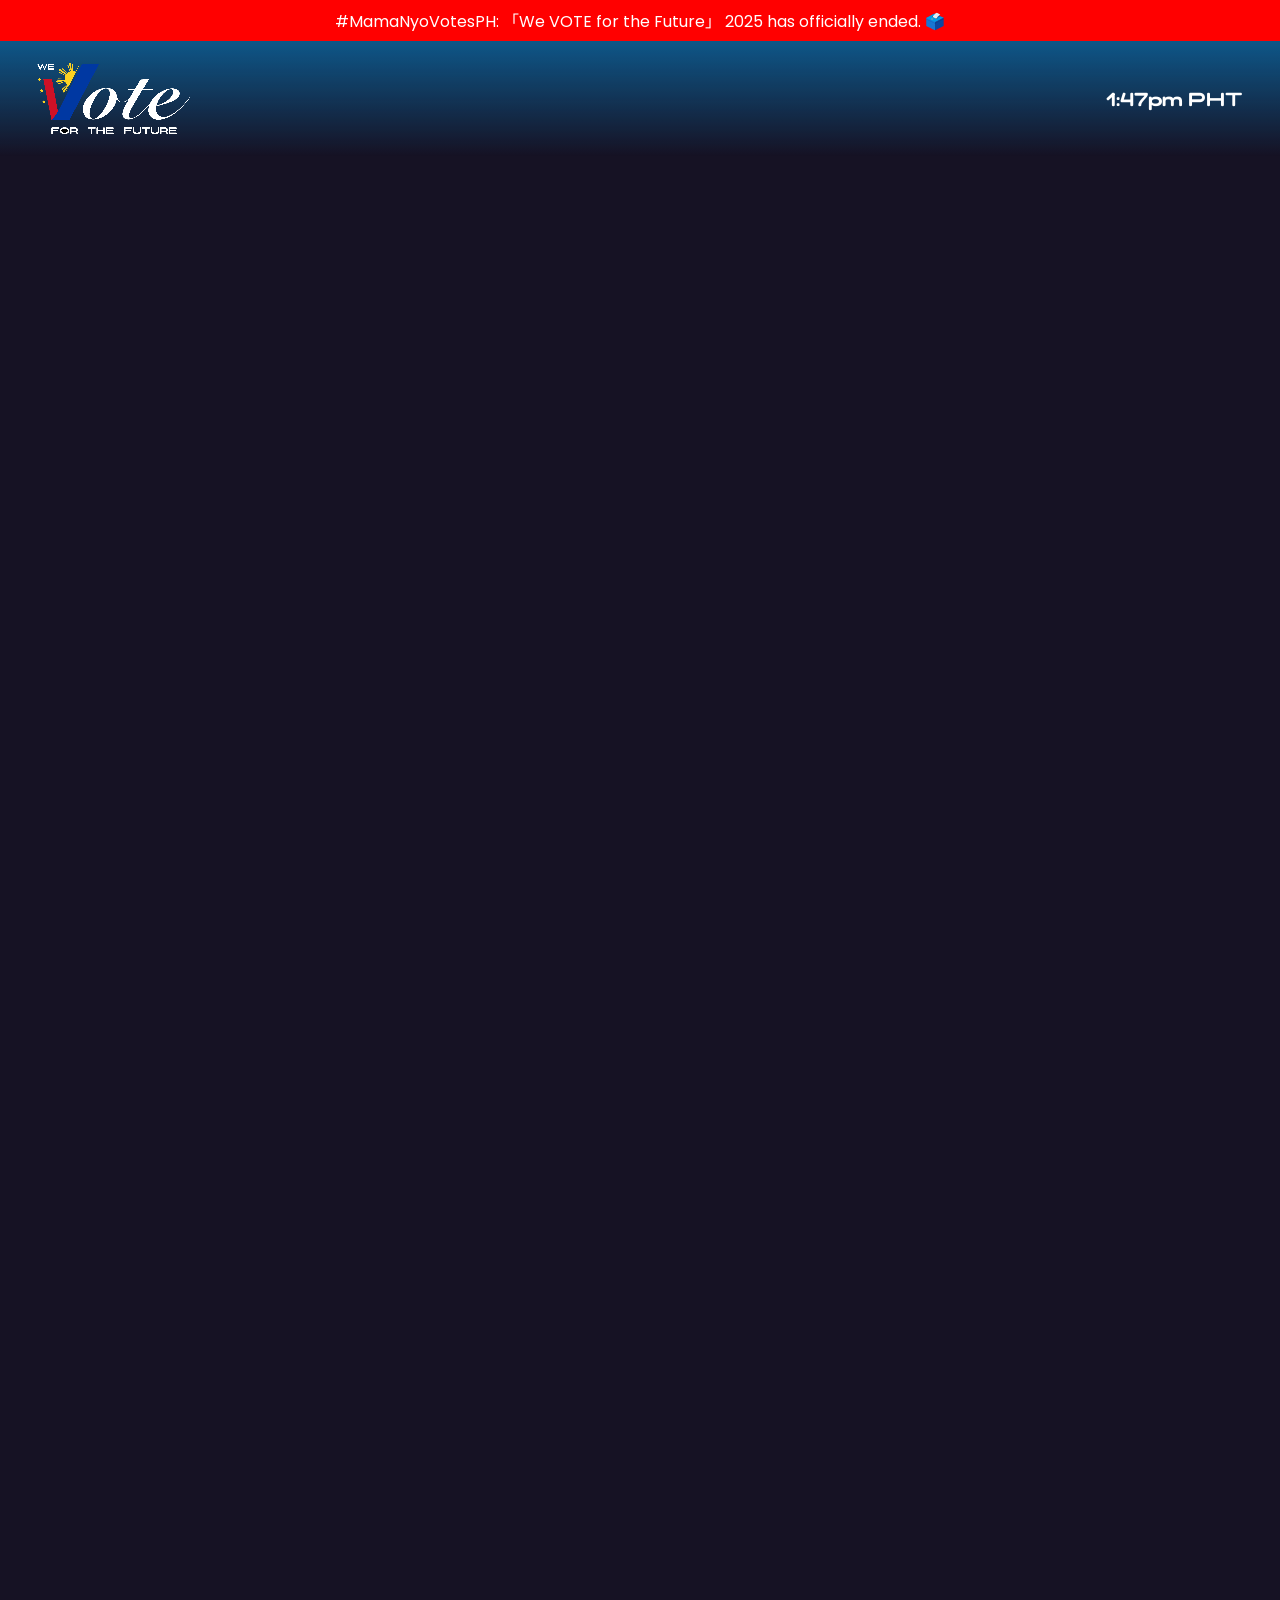
==== index.html @ ca35d41b "branching out, let's see how this goes" ====
<!DOCTYPE html>
<html lang="en">
  <head>
    <meta charset="UTF-8">
    <meta name="viewport" content="width=device-width, initial-scale=1.0">
    <meta name="author" content="#MamaNyoSquad">
    <title>#MamaNyoVotesPH: 「We VOTE for the Future」 2025 🗳️</title>
    <link rel="icon" href="/assets/favicon.png" type="image/x-icon">
    <link rel="apple-touch-icon" href="/assets/favicon.png" type="image/x-icon">
    <!-- <meta name="og:type" content="website"> -->
    <!-- <meta name="og:title" content="#MamaNyoVotesPH: 「We VOTE for the Future」 2025 🗳️"> -->
    <!-- <meta name="og:image" content="https://mamanyosquad.github.io/MamaNyoVotesPH/2025/assets/preview.png"> -->
    <!-- <meta name="og:url" content="https://mamanyosquad.github.io/MamaNyoVotesPH/2025"> -->
    <!-- <meta name="og:description" content="Every election period, #MamaNyoSquad brings you the comprehensive look of the political landscape; sourced from our Partner Network -- ABS-CBN."> -->
    <!-- <meta name="twitter:card" content="summary"> -->
    <!-- <meta name="twitter:site" content="@MamaNyoSquad"> -->
    <meta name="theme-color" content="#161224">
    <meta name="msapplication-TileColor" content="#161224">
    <meta name="msapplication-navbutton-color" content="#161224">
    <meta name="apple-mobile-web-app-status-bar-style" content="#161224">
    <!-- custom css -->
    <link rel="stylesheet" href="/assets/css/_main.css" type="text/css" media="all"> <!-- root -->
    <style type="text/css">
      /* css args here */
      @import url("/assets/css/core.css");
      @import url("/assets/css/responsive.css");
    </style>
    <!-- custom js -->
    <script src="/assets/js/_main.js" type="text/javascript"></script> <!-- root -->
    <script src="/assets/js/electionResults.js" type="text/javascript"></script> <!-- election results -->
    <script type="text/javascript">
      function start() {
        // start() args here
        phtClock();
        fetchPartnerFeed();
        fetchCOMELECFeed();
        countResults();
      }
    </script>
    <script type="text/javascript">
      // js args here
    </script>
  </head>
  <body onload="start()">
    <header>
      <div style="padding: 0.475rem; background-color: #f00; color: white; font-size: medium; text-align: center;">
        <p>#MamaNyoVotesPH: 「We VOTE for the Future」 2025 has officially ended. 🗳️</p>
      </div>
      <div class="flexNav">
        <video class="headerLogo" src="/assets/videos/logo.webm" type="video/webm" muted autoplay loop></video>
        <h4 id="phtClock"></h4>
      </div>
    </header>
    <iframe
      style="width: 100vw; height: 100vh;"
      src="https://www.youtube-nocookie.com/embed/videoseries?list=PLpHVxNVX3ZfVLU48QbX-ITwsQpLzj6nLF&loop=1&controls=0&autoplay=1&mute=1&rel=0&showinfo=0&modestbranding=1&playsinline=1"
      _src="https://www.youtube-nocookie.com/embed/VLLVkF1Y6BU?loop=1&controls=0&autoplay=1&mute=1&rel=0&showinfo=0&modestbranding=1&playsinline=1"
      title="#MamaNyoVotesPH: 「We VOTE for the Future」 2025 🗳️"
      frameborder="0"
      allow="autoplay">
    </iframe>
    <div style="width: 100vw; height: 1rem; background-color: #d4af37;"></div>
    <div class="partnerNetFeed">
      <div class="title" style="padding: 0.95rem;">
        <h2>The Senators-Elect</h2>
        <!-- <p>as of 15 May 2025 PHT&ensp;&#8226;&ensp;data from ABS-CBN, COMELEC</p> -->
      </div>
      <div id="senateResults"></div> <!-- electionResults.js -->
      <div class="title" style="padding: 0.95rem;">
        <!-- <button style="margin: 0; border: solid 2.85px #d4af37;" onclick="window.open('https://halalanresults.abs-cbn.com')">Live results</button> -->
        <button style="margin: 0; border: solid 2.85px #d4af37;" onclick="window.open('https://youtu.be/f0zblvdiXds')">Watch the broadcast</button>
      </div>
    </div>
    <div class="hero">
      <div>
        <h1>The comprehensive PH Election Coverage</h1>
        <br>
        <p>
          #MamaNyoSquad is ready to bring the latest news about the Philippine
          Elections; from the day of the vote and until the winners are decided.
        </p>
        <br>
        <p>
          With our Partner Network -- ABS-CBN, we will be covering the news throughout
          the Philippines to keep our Filipinos informed and ready as we begin
          re-shaping the country's governmental landscape.
        </p>
      </div>
    </div>
    <div style="width: 100vw; height: 1rem; background: linear-gradient(to right, #ec1c24, #ec1c24 33.33%, #00a551 33.33%, #00a551 66.66%, #0066b2 66.66%, #0066b2)"></div>
    <div class="partnerNetFeed">
      <div class="title" style="padding: 0.95rem;">
        <h2>From our Partner Network</h2>
        <!-- <img src="/assets/images/abscbn_logo_wide_white.png" alt="" width="142.5px;"> -->
      </div>
      <div id="partnerFeed"></div> <!-- partnerFeed.xml -->
      <div class="title" style="padding: 0.95rem;">
        <button abscbn style="margin: 0 !important" onclick="window.open('https://abs-cbn.com/news/halalan-2025')">More news</button>
      </div>
    </div>
    <div style="width: 100vw; height: 1rem; background-color: #ffff00;"></div>
    <div class="partnerNetFeed">
      <div class="title" style="padding: 0.95rem;">
        <h2>COMELEC Tips and Reminders</h2>
        <!-- <img src="/assets/images/abscbn_logo_wide_white.png" alt="" width="142.5px;"> -->
      </div>
      <div id="COMELECFeed"></div> <!-- COMELECFeed.xml -->
    </div>
    <footer>
      <div id="footPage">
        <div class="footerLogos">
          <img class="foot-MamaNyoSquad" src="https://mamanyosquad.github.io/assets/images/logo/MamaNyoSquad_2024.png" title="Visit #MamaNyoSquad" onclick="window.open('/')" oncontextmenu="event.preventDefault()">
          <img class="foot-ABSCBN" src="/assets/images/abscbn_logo_wide_white.png" title="Visit ABS-CBN News" onclick="window.open('https://abs-cbn.com/news')" oncontextmenu="event.preventDefault()">
          <img class="foot-COMELEC" src="https://upload.wikimedia.org/wikipedia/commons/7/73/Commission_on_Elections_%28COMELEC%29.svg" title="Visit COMELEC" onclick="window.open('https://comelec.gov.ph')" oncontextmenu="event.preventDefault()">
        </div>
        <p class="footText">©2025 #MamaNyoSquad&ensp;&#8226;&ensp;<a tbmassoc rel="noopener noreferrer" href="https://tbmassoc.github.io" target="_blank" title="Visit tbmassoc's website">a proud brand of tbmassoc</a>&ensp;&#8226;&ensp;<a tbmassoc rel="noopener noreferrer" style="cursor: pointer;" onclick="window.location.replace('/policies')" title="Read our Site Policies on how we use assets">Site Policies</a></p>
        <p class="footText">Using branch: <a rel="noopener noreferrer" href="https://github.com/MamaNyoSquad/MamaNyoVotesPH/tree/2025" target="_blank">MamaNyoVotesPH/2025</a></p>
      </div>
    </footer>
  </body>
</html>
---- assets/css/_main.css ----
/* root css */

html, body {
  margin: 0;
  padding: 0;
  height: 100%;
  overflow-x: hidden;
  -ms-word-wrap: break-word;
  word-wrap: break-word;
  scroll-behavior: smooth;
}
* { box-sizing: border-box; }

html { background-color: #161224; }
body {
  font-family: "Poppins", "Noto Sans JP", "Noto Color Emoji", sans-serif;
  color: #ffffff;
}

h1, h2, h3, h4, h5, h6 {
  font-family: "Fredoka", sans-serif;
  font-weight: 600;
  font-style: normal;
  font-optical-sizing: auto;
  font-variation-settings: "wdth" 125;
}

a:link, a:visited {
  color: #ff0000;
  text-decoration: none;
}
a:hover {
  color: #dd0000;
  text-decoration: none;
}
a:active {
  color: #ff5555;
  text-decoration: none;
}

code {
  background-color: #ffffff40;
  padding: 4.75px;
  -moz-border-radius: 4.75px;
  -ms-border-radius: 4.75px;
  -webkit-border-radius: 4.75px;
  -o-border-radius: 4.75px;
  border-radius: 4.75px;
  font-family: "IBM Plex Mono", monospace;
}

/* hide scrollbar */
::-webkit-scrollbar { display: none; }
html {
  -ms-overflow-style: none;
  scrollbar-width: none;
}
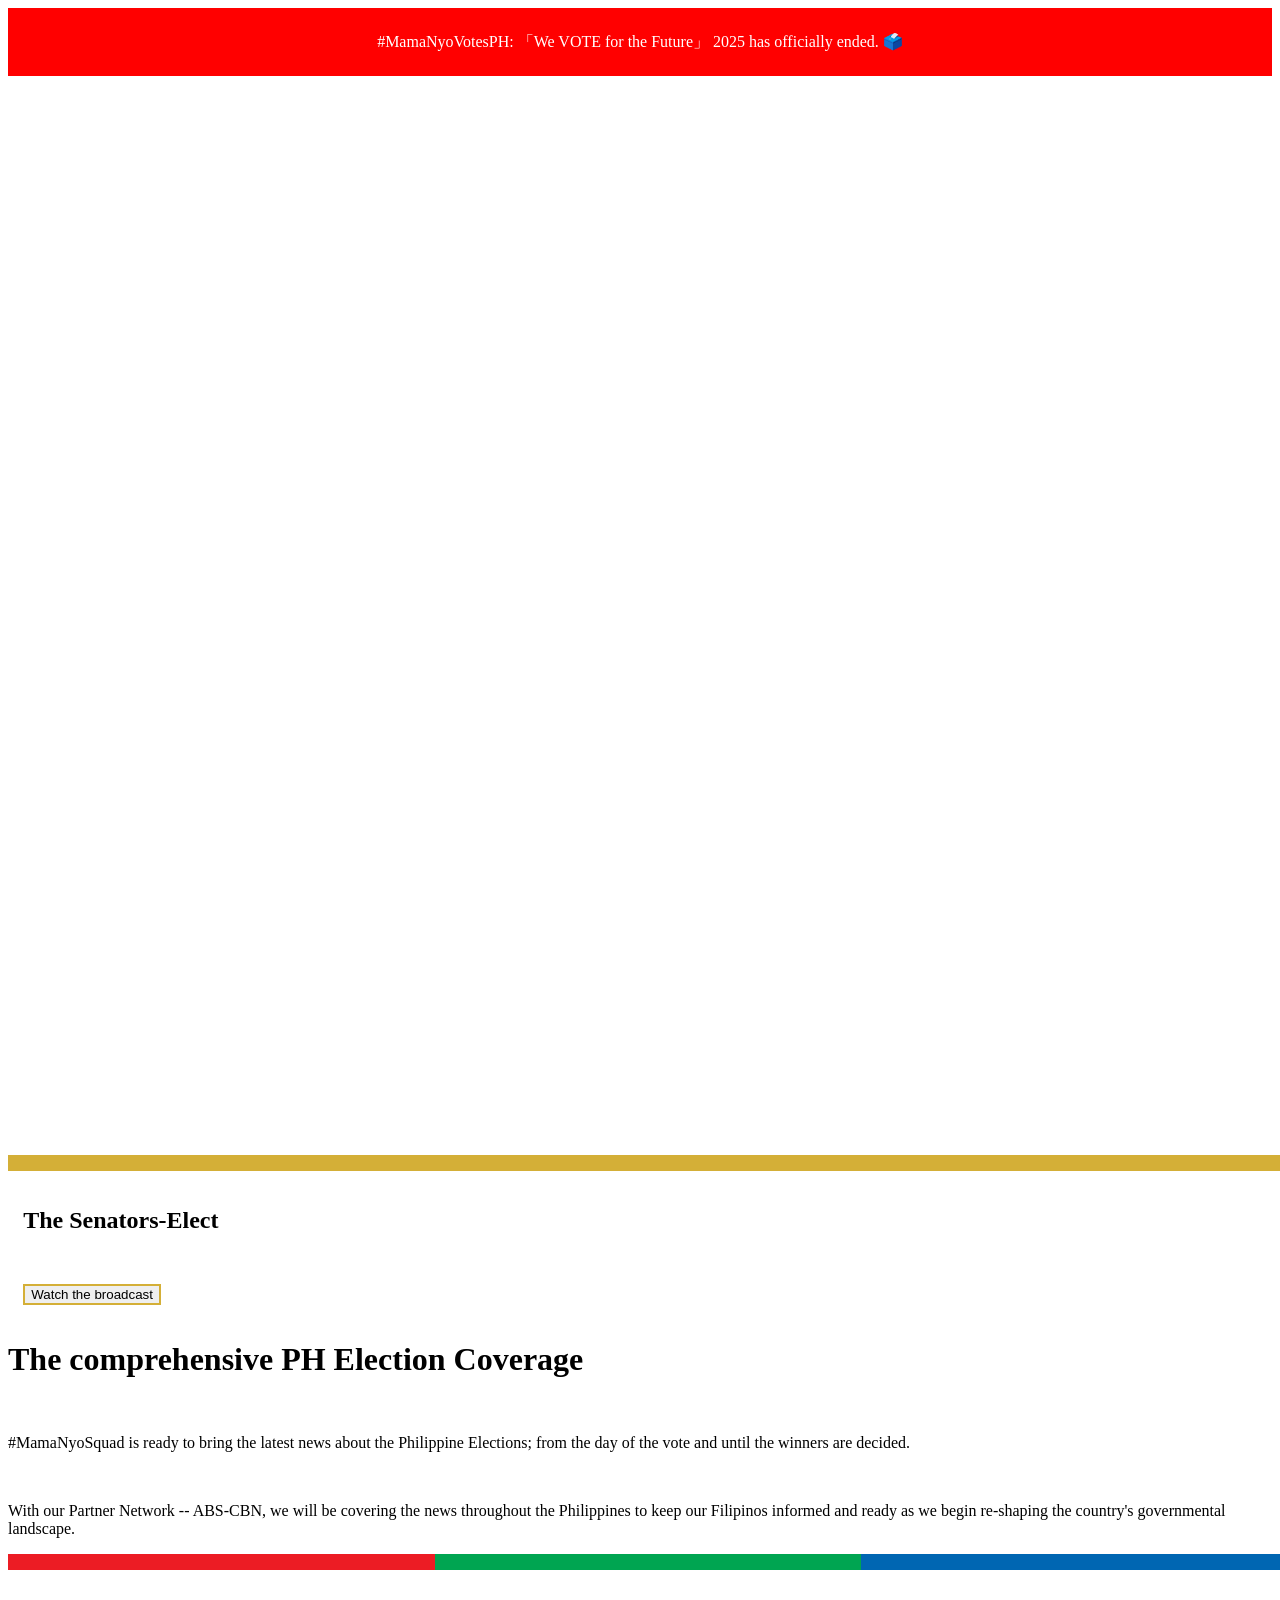
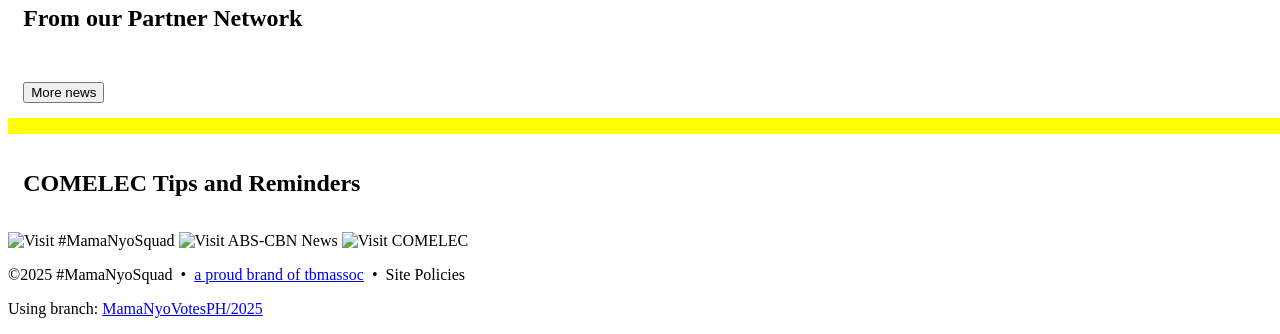
==== commit 5a9caad4: "I forgot to change the asset placements-" ====
--- a/index.html
+++ b/index.html
@@ -5,8 +5,8 @@
     <meta name="viewport" content="width=device-width, initial-scale=1.0">
     <meta name="author" content="#MamaNyoSquad">
     <title>#MamaNyoVotesPH: 「We VOTE for the Future」 2025 🗳️</title>
-    <link rel="icon" href="/assets/favicon.png" type="image/x-icon">
-    <link rel="apple-touch-icon" href="/assets/favicon.png" type="image/x-icon">
+    <link rel="icon" href="/MamaNyoVotesPH/assets/favicon.png" type="image/x-icon">
+    <link rel="apple-touch-icon" href="/MamaNyoVotesPH/assets/favicon.png" type="image/x-icon">
     <!-- <meta name="og:type" content="website"> -->
     <!-- <meta name="og:title" content="#MamaNyoVotesPH: 「We VOTE for the Future」 2025 🗳️"> -->
     <!-- <meta name="og:image" content="https://mamanyosquad.github.io/MamaNyoVotesPH/2025/assets/preview.png"> -->
@@ -19,15 +19,15 @@
     <meta name="msapplication-navbutton-color" content="#161224">
     <meta name="apple-mobile-web-app-status-bar-style" content="#161224">
     <!-- custom css -->
-    <link rel="stylesheet" href="/assets/css/_main.css" type="text/css" media="all"> <!-- root -->
+    <link rel="stylesheet" href="/MamaNyoVotesPH/assets/css/_main.css" type="text/css" media="all"> <!-- root -->
     <style type="text/css">
       /* css args here */
-      @import url("/assets/css/core.css");
-      @import url("/assets/css/responsive.css");
+      @import url("/MamaNyoVotesPH/assets/css/core.css");
+      @import url("/MamaNyoVotesPH/assets/css/responsive.css");
     </style>
     <!-- custom js -->
-    <script src="/assets/js/_main.js" type="text/javascript"></script> <!-- root -->
-    <script src="/assets/js/electionResults.js" type="text/javascript"></script> <!-- election results -->
+    <script src="/MamaNyoVotesPH/assets/js/_main.js" type="text/javascript"></script> <!-- root -->
+    <script src="/MamaNyoVotesPH/assets/js/electionResults.js" type="text/javascript"></script> <!-- election results -->
     <script type="text/javascript">
       function start() {
         // start() args here
@@ -47,7 +47,7 @@
         <p>#MamaNyoVotesPH: 「We VOTE for the Future」 2025 has officially ended. 🗳️</p>
       </div>
       <div class="flexNav">
-        <video class="headerLogo" src="/assets/videos/logo.webm" type="video/webm" muted autoplay loop></video>
+        <video class="headerLogo" src="/MamaNyoVotesPH/assets/videos/logo.webm" type="video/webm" muted autoplay loop></video>
         <h4 id="phtClock"></h4>
       </div>
     </header>
@@ -91,7 +91,7 @@
     <div class="partnerNetFeed">
       <div class="title" style="padding: 0.95rem;">
         <h2>From our Partner Network</h2>
-        <!-- <img src="/assets/images/abscbn_logo_wide_white.png" alt="" width="142.5px;"> -->
+        <!-- <img src="/MamaNyoVotesPH/assets/images/abscbn_logo_wide_white.png" alt="" width="142.5px;"> -->
       </div>
       <div id="partnerFeed"></div> <!-- partnerFeed.xml -->
       <div class="title" style="padding: 0.95rem;">
@@ -102,7 +102,7 @@
     <div class="partnerNetFeed">
       <div class="title" style="padding: 0.95rem;">
         <h2>COMELEC Tips and Reminders</h2>
-        <!-- <img src="/assets/images/abscbn_logo_wide_white.png" alt="" width="142.5px;"> -->
+        <!-- <img src="/MamaNyoVotesPH/assets/images/abscbn_logo_wide_white.png" alt="" width="142.5px;"> -->
       </div>
       <div id="COMELECFeed"></div> <!-- COMELECFeed.xml -->
     </div>
@@ -110,7 +110,7 @@
       <div id="footPage">
         <div class="footerLogos">
           <img class="foot-MamaNyoSquad" src="https://mamanyosquad.github.io/assets/images/logo/MamaNyoSquad_2024.png" title="Visit #MamaNyoSquad" onclick="window.open('/')" oncontextmenu="event.preventDefault()">
-          <img class="foot-ABSCBN" src="/assets/images/abscbn_logo_wide_white.png" title="Visit ABS-CBN News" onclick="window.open('https://abs-cbn.com/news')" oncontextmenu="event.preventDefault()">
+          <img class="foot-ABSCBN" src="/MamaNyoVotesPH/assets/images/abscbn_logo_wide_white.png" title="Visit ABS-CBN News" onclick="window.open('https://abs-cbn.com/news')" oncontextmenu="event.preventDefault()">
           <img class="foot-COMELEC" src="https://upload.wikimedia.org/wikipedia/commons/7/73/Commission_on_Elections_%28COMELEC%29.svg" title="Visit COMELEC" onclick="window.open('https://comelec.gov.ph')" oncontextmenu="event.preventDefault()">
         </div>
         <p class="footText">©2025 #MamaNyoSquad&ensp;&#8226;&ensp;<a tbmassoc rel="noopener noreferrer" href="https://tbmassoc.github.io" target="_blank" title="Visit tbmassoc's website">a proud brand of tbmassoc</a>&ensp;&#8226;&ensp;<a tbmassoc rel="noopener noreferrer" style="cursor: pointer;" onclick="window.location.replace('/policies')" title="Read our Site Policies on how we use assets">Site Policies</a></p>
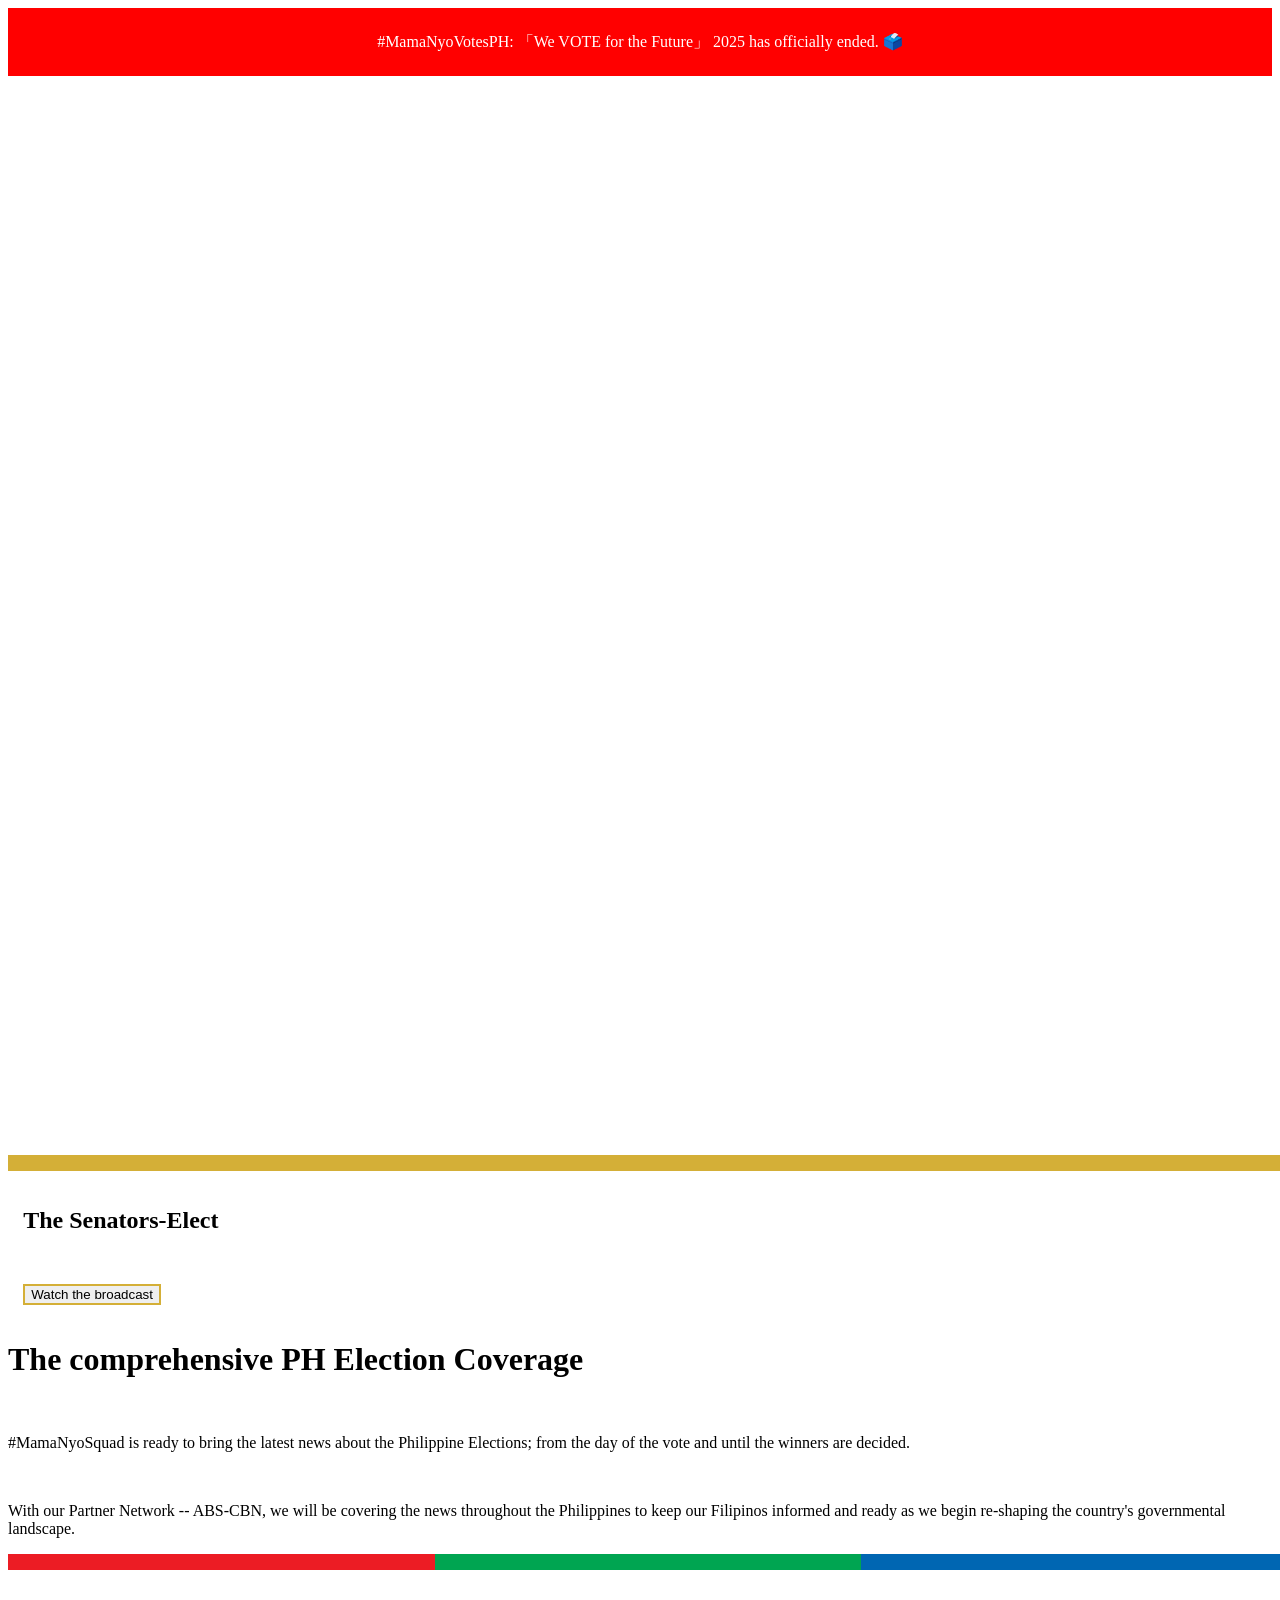
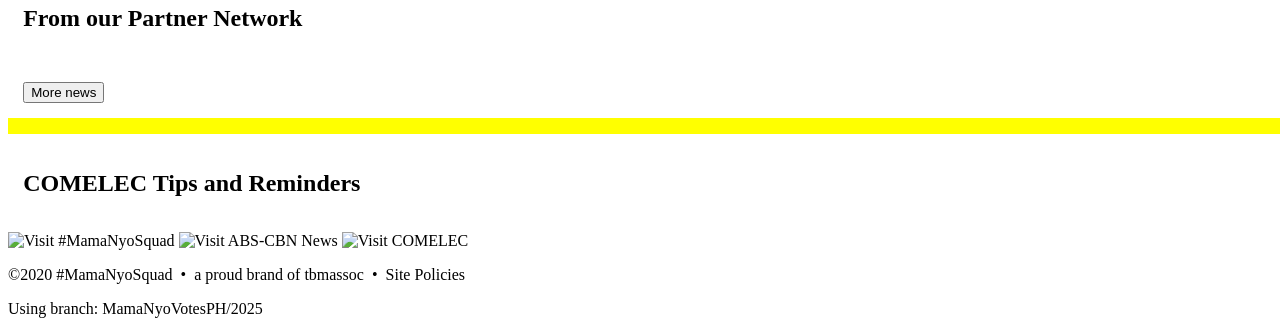
==== commit 1cad921b: "somefix to some stuff" ====
--- a/index.html
+++ b/index.html
@@ -67,8 +67,8 @@
       </div>
       <div id="senateResults"></div> <!-- electionResults.js -->
       <div class="title" style="padding: 0.95rem;">
-        <!-- <button style="margin: 0; border: solid 2.85px #d4af37;" onclick="window.open('https://halalanresults.abs-cbn.com')">Live results</button> -->
-        <button style="margin: 0; border: solid 2.85px #d4af37;" onclick="window.open('https://youtu.be/f0zblvdiXds')">Watch the broadcast</button>
+        <!-- <button style="margin: 0; border: solid 2.85px #d4af37;" onclick="{ window.open('https://halalanresults.abs-cbn.com'); }">Live results</button> -->
+        <button style="margin: 0; border: solid 2.85px #d4af37;" onclick="{ window.open('https://youtu.be/f0zblvdiXds'); }">Watch the broadcast</button>
       </div>
     </div>
     <div class="hero">
@@ -95,7 +95,7 @@
       </div>
       <div id="partnerFeed"></div> <!-- partnerFeed.xml -->
       <div class="title" style="padding: 0.95rem;">
-        <button abscbn style="margin: 0 !important" onclick="window.open('https://abs-cbn.com/news/halalan-2025')">More news</button>
+        <button abscbn style="margin: 0 !important" onclick="{ window.open('https://abs-cbn.com/news/halalan-2025'); }">More news</button>
       </div>
     </div>
     <div style="width: 100vw; height: 1rem; background-color: #ffff00;"></div>
@@ -109,12 +109,12 @@
     <footer>
       <div id="footPage">
         <div class="footerLogos">
-          <img class="foot-MamaNyoSquad" src="https://mamanyosquad.github.io/assets/images/logo/MamaNyoSquad_2024.png" title="Visit #MamaNyoSquad" onclick="window.open('/')" oncontextmenu="event.preventDefault()">
-          <img class="foot-ABSCBN" src="/MamaNyoVotesPH/assets/images/abscbn_logo_wide_white.png" title="Visit ABS-CBN News" onclick="window.open('https://abs-cbn.com/news')" oncontextmenu="event.preventDefault()">
-          <img class="foot-COMELEC" src="https://upload.wikimedia.org/wikipedia/commons/7/73/Commission_on_Elections_%28COMELEC%29.svg" title="Visit COMELEC" onclick="window.open('https://comelec.gov.ph')" oncontextmenu="event.preventDefault()">
+          <img class="foot-MamaNyoSquad" src="https://mamanyosquad.github.io/assets/images/logo/MamaNyoSquad_2024.png" title="Visit #MamaNyoSquad" onclick="{ window.open('/'); }" oncontextmenu="{ event.preventDefault(); }">
+          <img class="foot-ABSCBN" src="/MamaNyoVotesPH/assets/images/abscbn_logo_wide_white.png" title="Visit ABS-CBN News" onclick="{ window.open('https://abs-cbn.com/news'); }" oncontextmenu="{ event.preventDefault(); }">
+          <img class="foot-COMELEC" src="https://upload.wikimedia.org/wikipedia/commons/7/73/Commission_on_Elections_%28COMELEC%29.svg" title="Visit COMELEC" onclick="{ window.open('https://comelec.gov.ph'); }" oncontextmenu="{ event.preventDefault(); }">
         </div>
-        <p class="footText">©2025 #MamaNyoSquad&ensp;&#8226;&ensp;<a tbmassoc rel="noopener noreferrer" href="https://tbmassoc.github.io" target="_blank" title="Visit tbmassoc's website">a proud brand of tbmassoc</a>&ensp;&#8226;&ensp;<a tbmassoc rel="noopener noreferrer" style="cursor: pointer;" onclick="window.location.replace('/policies')" title="Read our Site Policies on how we use assets">Site Policies</a></p>
-        <p class="footText">Using branch: <a rel="noopener noreferrer" href="https://github.com/MamaNyoSquad/MamaNyoVotesPH/tree/2025" target="_blank">MamaNyoVotesPH/2025</a></p>
+        <p class="footText">©2020 #MamaNyoSquad&ensp;&bull;&ensp;<a rel="noopener noreferrer" onclick="{ window.open('https://tbmassoc.github.io'); }" title="Visit tbmassoc's website">a proud brand of tbmassoc</a>&ensp;&bull;&ensp;<a rel="noopener noreferrer" style="cursor: pointer;" onclick="{ window.location.replace('/policies'); }" title="Read our Site Policies on how we use assets">Site Policies</a></p>
+        <p class="footText">Using branch: <a rel="noopener noreferrer" onclick="{ window.open('https://github.com/MamaNyoSquad/tree/2025'); }">MamaNyoVotesPH/2025</a></p>
       </div>
     </footer>
   </body>
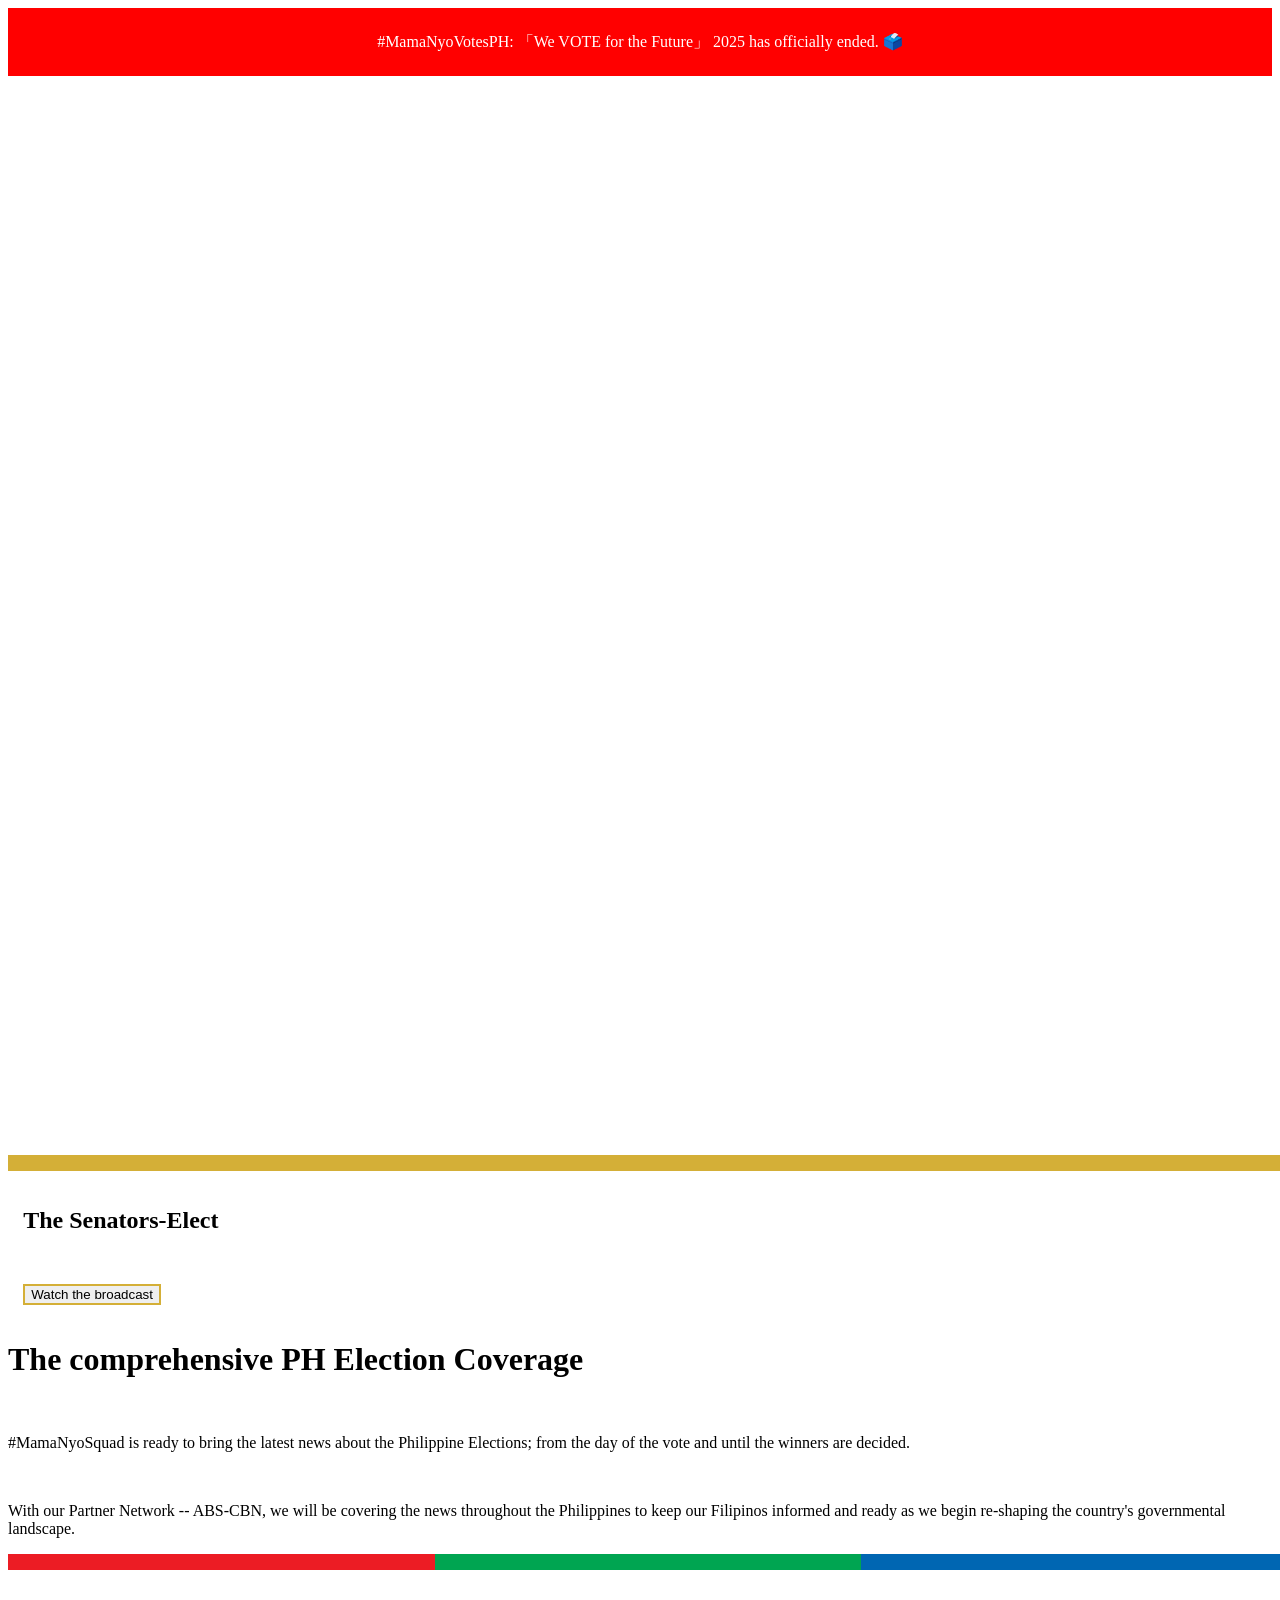
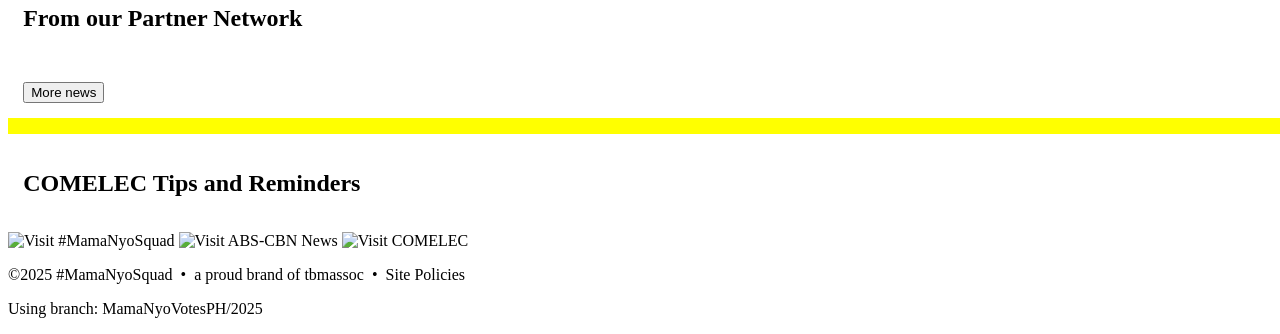
==== commit 8be44e66: "copyright date update" ====
--- a/index.html
+++ b/index.html
@@ -113,7 +113,7 @@
           <img class="foot-ABSCBN" src="/MamaNyoVotesPH/assets/images/abscbn_logo_wide_white.png" title="Visit ABS-CBN News" onclick="{ window.open('https://abs-cbn.com/news'); }" oncontextmenu="{ event.preventDefault(); }">
           <img class="foot-COMELEC" src="https://upload.wikimedia.org/wikipedia/commons/7/73/Commission_on_Elections_%28COMELEC%29.svg" title="Visit COMELEC" onclick="{ window.open('https://comelec.gov.ph'); }" oncontextmenu="{ event.preventDefault(); }">
         </div>
-        <p class="footText">©2020 #MamaNyoSquad&ensp;&bull;&ensp;<a rel="noopener noreferrer" onclick="{ window.open('https://tbmassoc.github.io'); }" title="Visit tbmassoc's website">a proud brand of tbmassoc</a>&ensp;&bull;&ensp;<a rel="noopener noreferrer" style="cursor: pointer;" onclick="{ window.location.replace('/policies'); }" title="Read our Site Policies on how we use assets">Site Policies</a></p>
+        <p class="footText">©2025 #MamaNyoSquad&ensp;&bull;&ensp;<a rel="noopener noreferrer" onclick="{ window.open('https://tbmassoc.github.io'); }" title="Visit tbmassoc's website">a proud brand of tbmassoc</a>&ensp;&bull;&ensp;<a rel="noopener noreferrer" style="cursor: pointer;" onclick="{ window.location.replace('/policies'); }" title="Read our Site Policies on how we use assets">Site Policies</a></p>
         <p class="footText">Using branch: <a rel="noopener noreferrer" onclick="{ window.open('https://github.com/MamaNyoSquad/tree/2025'); }">MamaNyoVotesPH/2025</a></p>
       </div>
     </footer>
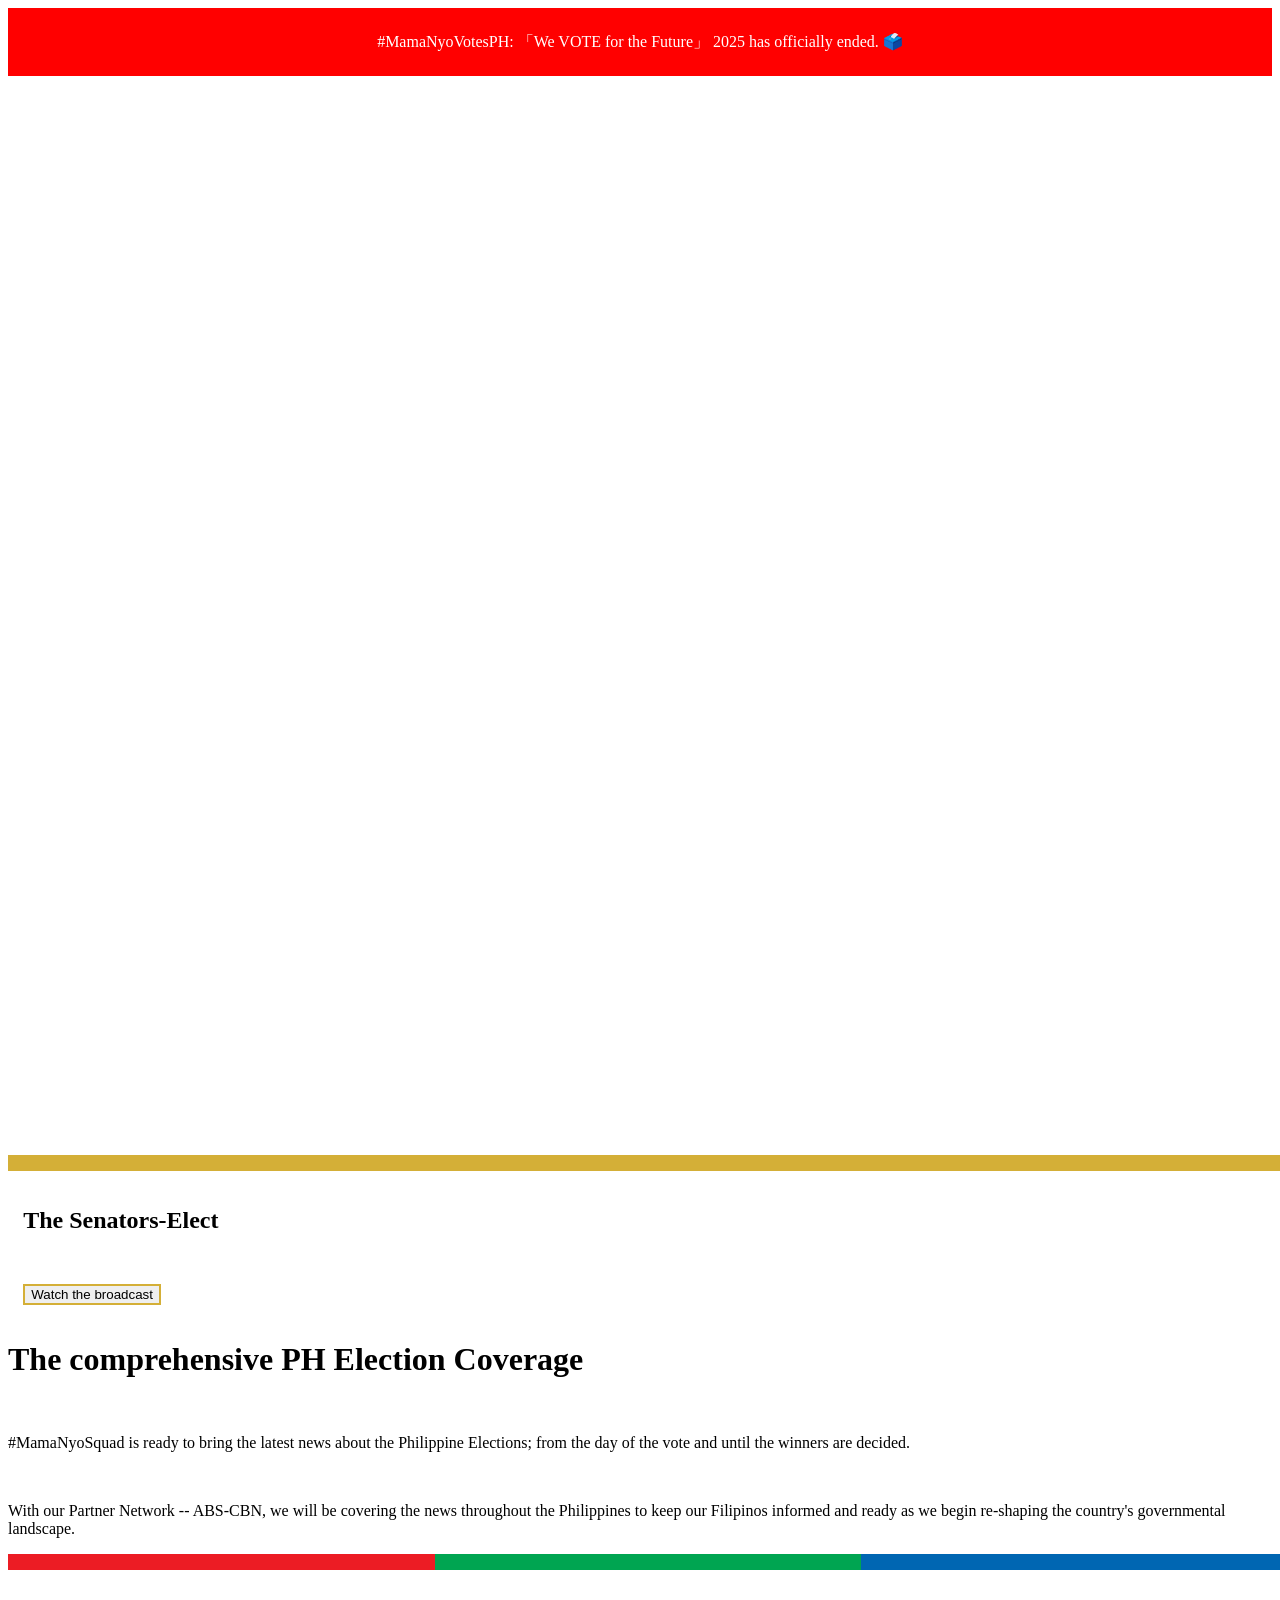
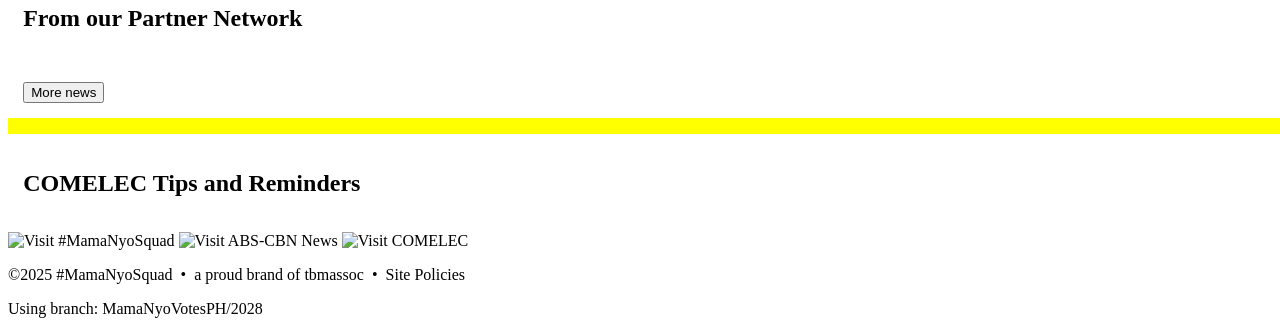
==== commit 7f30685e: "update branchname -- will update it later" ====
--- a/index.html
+++ b/index.html
@@ -114,7 +114,7 @@
           <img class="foot-COMELEC" src="https://upload.wikimedia.org/wikipedia/commons/7/73/Commission_on_Elections_%28COMELEC%29.svg" title="Visit COMELEC" onclick="{ window.open('https://comelec.gov.ph'); }" oncontextmenu="{ event.preventDefault(); }">
         </div>
         <p class="footText">©2025 #MamaNyoSquad&ensp;&bull;&ensp;<a rel="noopener noreferrer" onclick="{ window.open('https://tbmassoc.github.io'); }" title="Visit tbmassoc's website">a proud brand of tbmassoc</a>&ensp;&bull;&ensp;<a rel="noopener noreferrer" style="cursor: pointer;" onclick="{ window.location.replace('/policies'); }" title="Read our Site Policies on how we use assets">Site Policies</a></p>
-        <p class="footText">Using branch: <a rel="noopener noreferrer" onclick="{ window.open('https://github.com/MamaNyoSquad/tree/2025'); }">MamaNyoVotesPH/2025</a></p>
+        <p class="footText">Using branch: <a rel="noopener noreferrer" onclick="{ window.open('https://github.com/MamaNyoSquad/MamaNyoVotesPH/tree/2028'); }">MamaNyoVotesPH/2028</a></p>
       </div>
     </footer>
   </body>
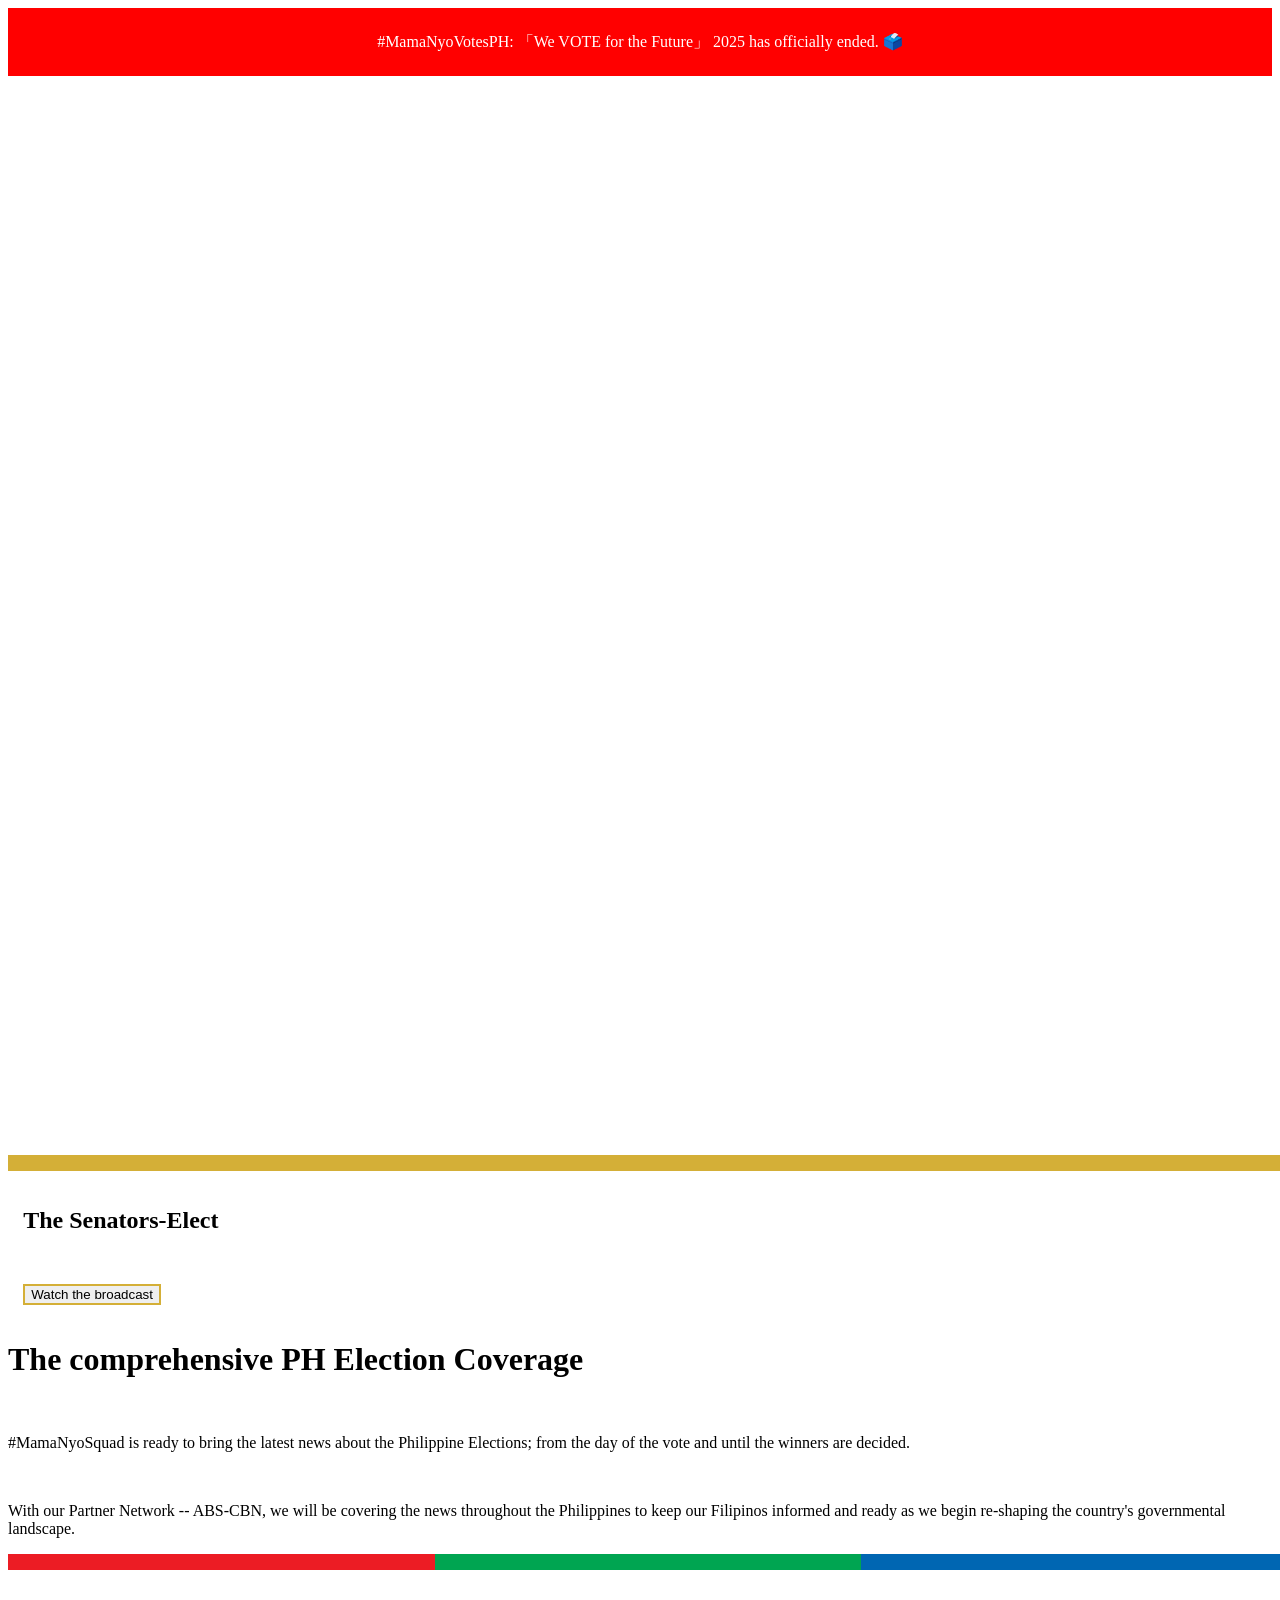
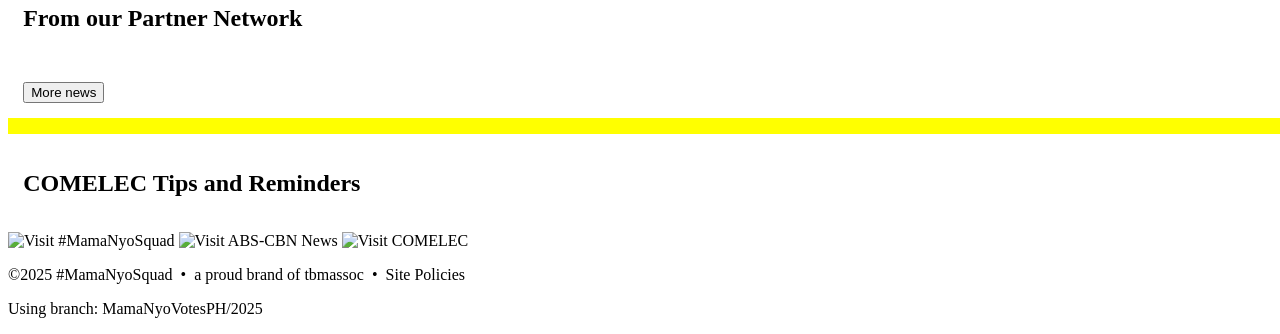
==== commit 9076b8ad: "update branchname" ====
--- a/index.html
+++ b/index.html
@@ -114,7 +114,7 @@
           <img class="foot-COMELEC" src="https://upload.wikimedia.org/wikipedia/commons/7/73/Commission_on_Elections_%28COMELEC%29.svg" title="Visit COMELEC" onclick="{ window.open('https://comelec.gov.ph'); }" oncontextmenu="{ event.preventDefault(); }">
         </div>
         <p class="footText">©2025 #MamaNyoSquad&ensp;&bull;&ensp;<a rel="noopener noreferrer" onclick="{ window.open('https://tbmassoc.github.io'); }" title="Visit tbmassoc's website">a proud brand of tbmassoc</a>&ensp;&bull;&ensp;<a rel="noopener noreferrer" style="cursor: pointer;" onclick="{ window.location.replace('/policies'); }" title="Read our Site Policies on how we use assets">Site Policies</a></p>
-        <p class="footText">Using branch: <a rel="noopener noreferrer" onclick="{ window.open('https://github.com/MamaNyoSquad/MamaNyoVotesPH/tree/2028'); }">MamaNyoVotesPH/2028</a></p>
+        <p class="footText">Using branch: <a rel="noopener noreferrer" onclick="{ window.open('https://github.com/MamaNyoSquad/MamaNyoVotesPH/tree/2025'); }">MamaNyoVotesPH/2025</a></p>
       </div>
     </footer>
   </body>
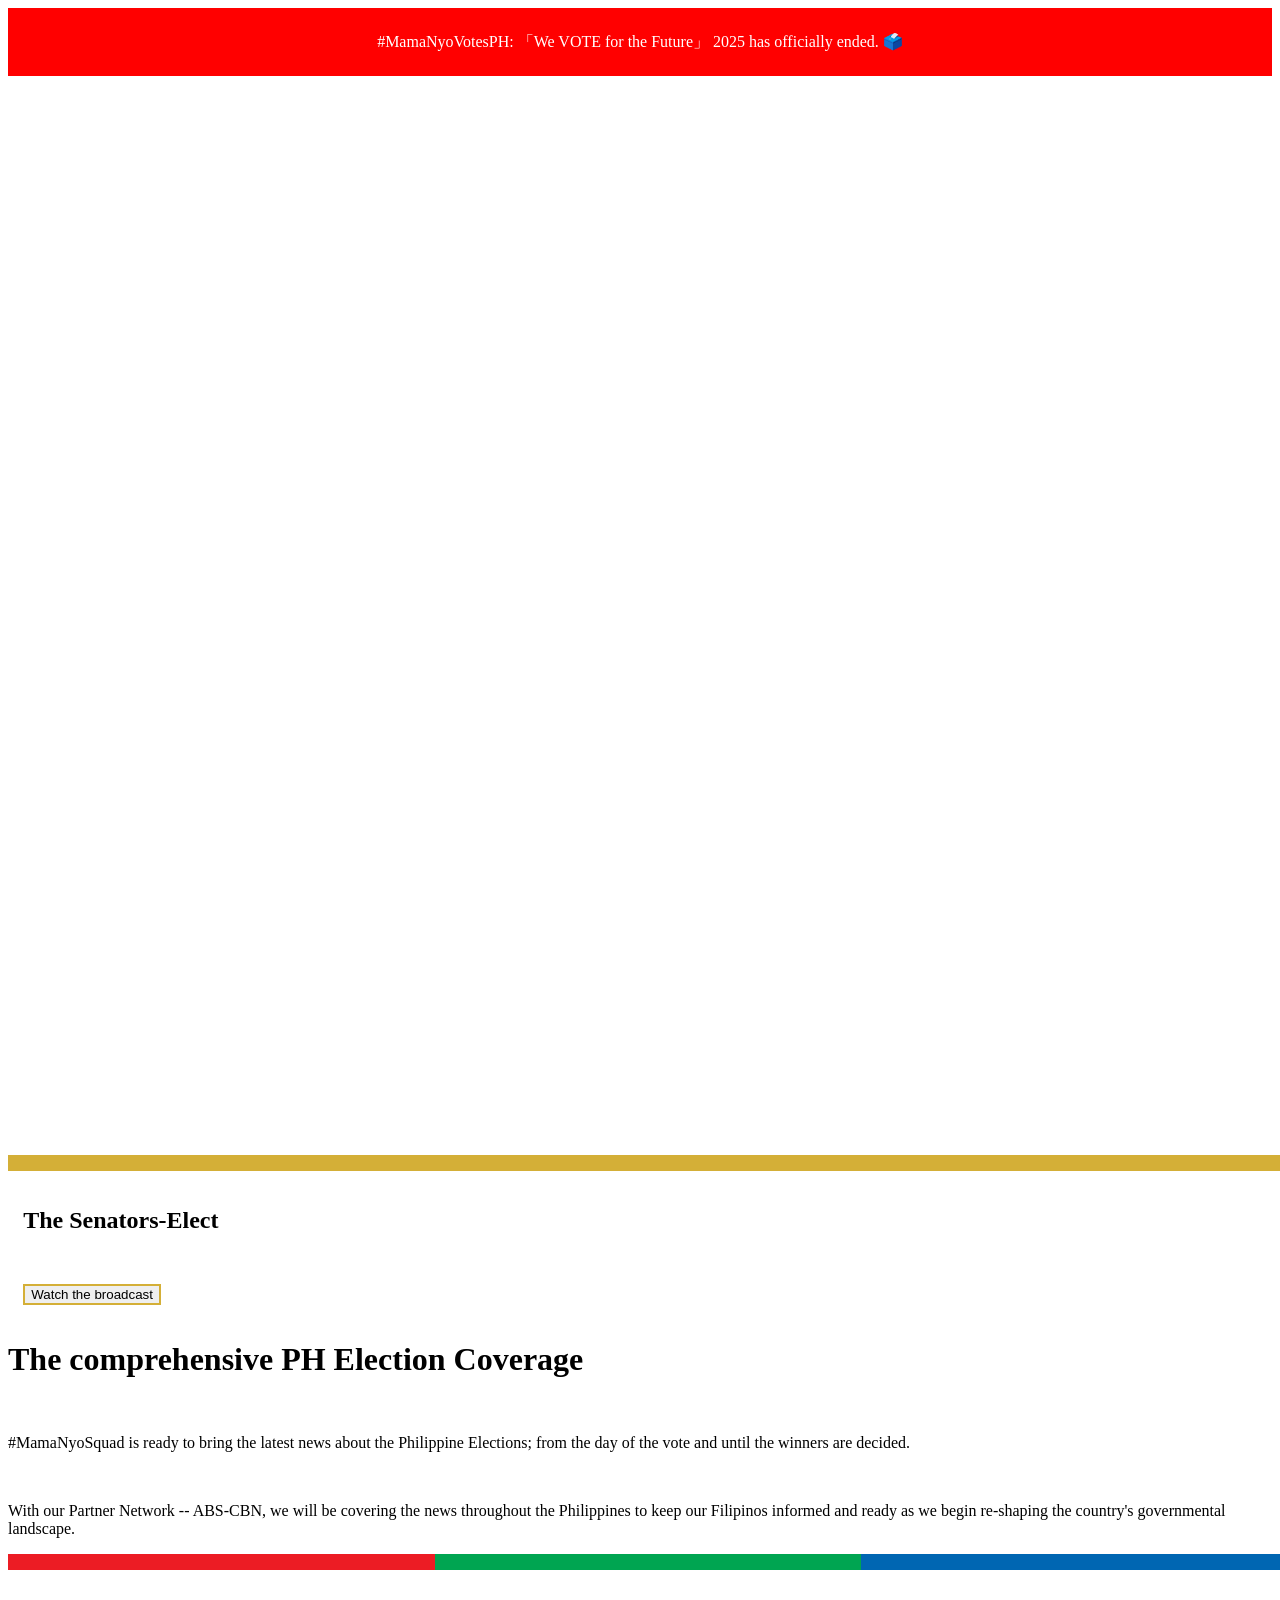
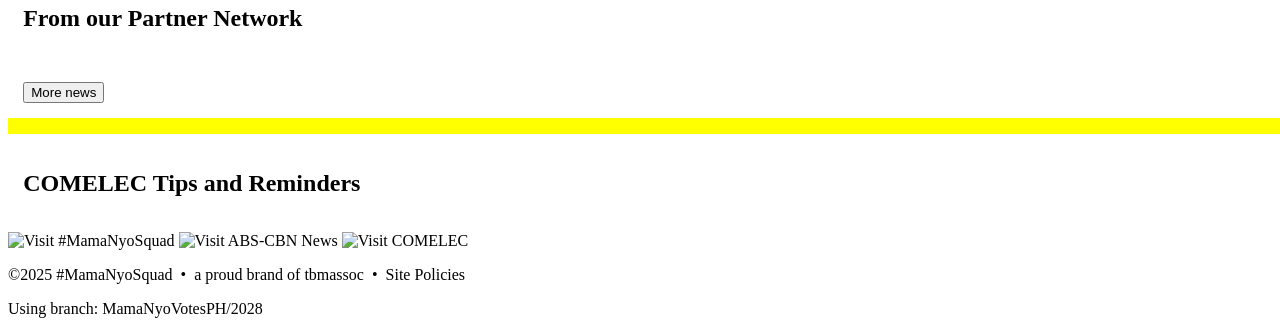
==== commit 8a46c363: "getting ready to futureproof." ====
--- a/index.html
+++ b/index.html
@@ -2,6 +2,7 @@
 <html lang="en">
   <head>
     <meta charset="UTF-8">
+    <meta name="referrer" content="no-referrer">
     <meta name="viewport" content="width=device-width, initial-scale=1.0">
     <meta name="author" content="#MamaNyoSquad">
     <title>#MamaNyoVotesPH: 「We VOTE for the Future」 2025 🗳️</title>
@@ -57,7 +58,8 @@
       _src="https://www.youtube-nocookie.com/embed/VLLVkF1Y6BU?loop=1&controls=0&autoplay=1&mute=1&rel=0&showinfo=0&modestbranding=1&playsinline=1"
       title="#MamaNyoVotesPH: 「We VOTE for the Future」 2025 🗳️"
       frameborder="0"
-      allow="autoplay">
+      allow="autoplay"
+      referrerpolicy="strict-origin-when-cross-origin">
     </iframe>
     <div style="width: 100vw; height: 1rem; background-color: #d4af37;"></div>
     <div class="partnerNetFeed">
@@ -114,7 +116,7 @@
           <img class="foot-COMELEC" src="https://upload.wikimedia.org/wikipedia/commons/7/73/Commission_on_Elections_%28COMELEC%29.svg" title="Visit COMELEC" onclick="{ window.open('https://comelec.gov.ph'); }" oncontextmenu="{ event.preventDefault(); }">
         </div>
         <p class="footText">©2025 #MamaNyoSquad&ensp;&bull;&ensp;<a rel="noopener noreferrer" onclick="{ window.open('https://tbmassoc.github.io'); }" title="Visit tbmassoc's website">a proud brand of tbmassoc</a>&ensp;&bull;&ensp;<a rel="noopener noreferrer" style="cursor: pointer;" onclick="{ window.location.replace('/policies'); }" title="Read our Site Policies on how we use assets">Site Policies</a></p>
-        <p class="footText">Using branch: <a rel="noopener noreferrer" onclick="{ window.open('https://github.com/MamaNyoSquad/MamaNyoVotesPH/tree/2025'); }">MamaNyoVotesPH/2025</a></p>
+        <p class="footText">Using branch: <a rel="noopener noreferrer" onclick="{ window.open('https://github.com/MamaNyoSquad/MamaNyoVotesPH/tree/2028'); }">MamaNyoVotesPH/2028</a></p>
       </div>
     </footer>
   </body>
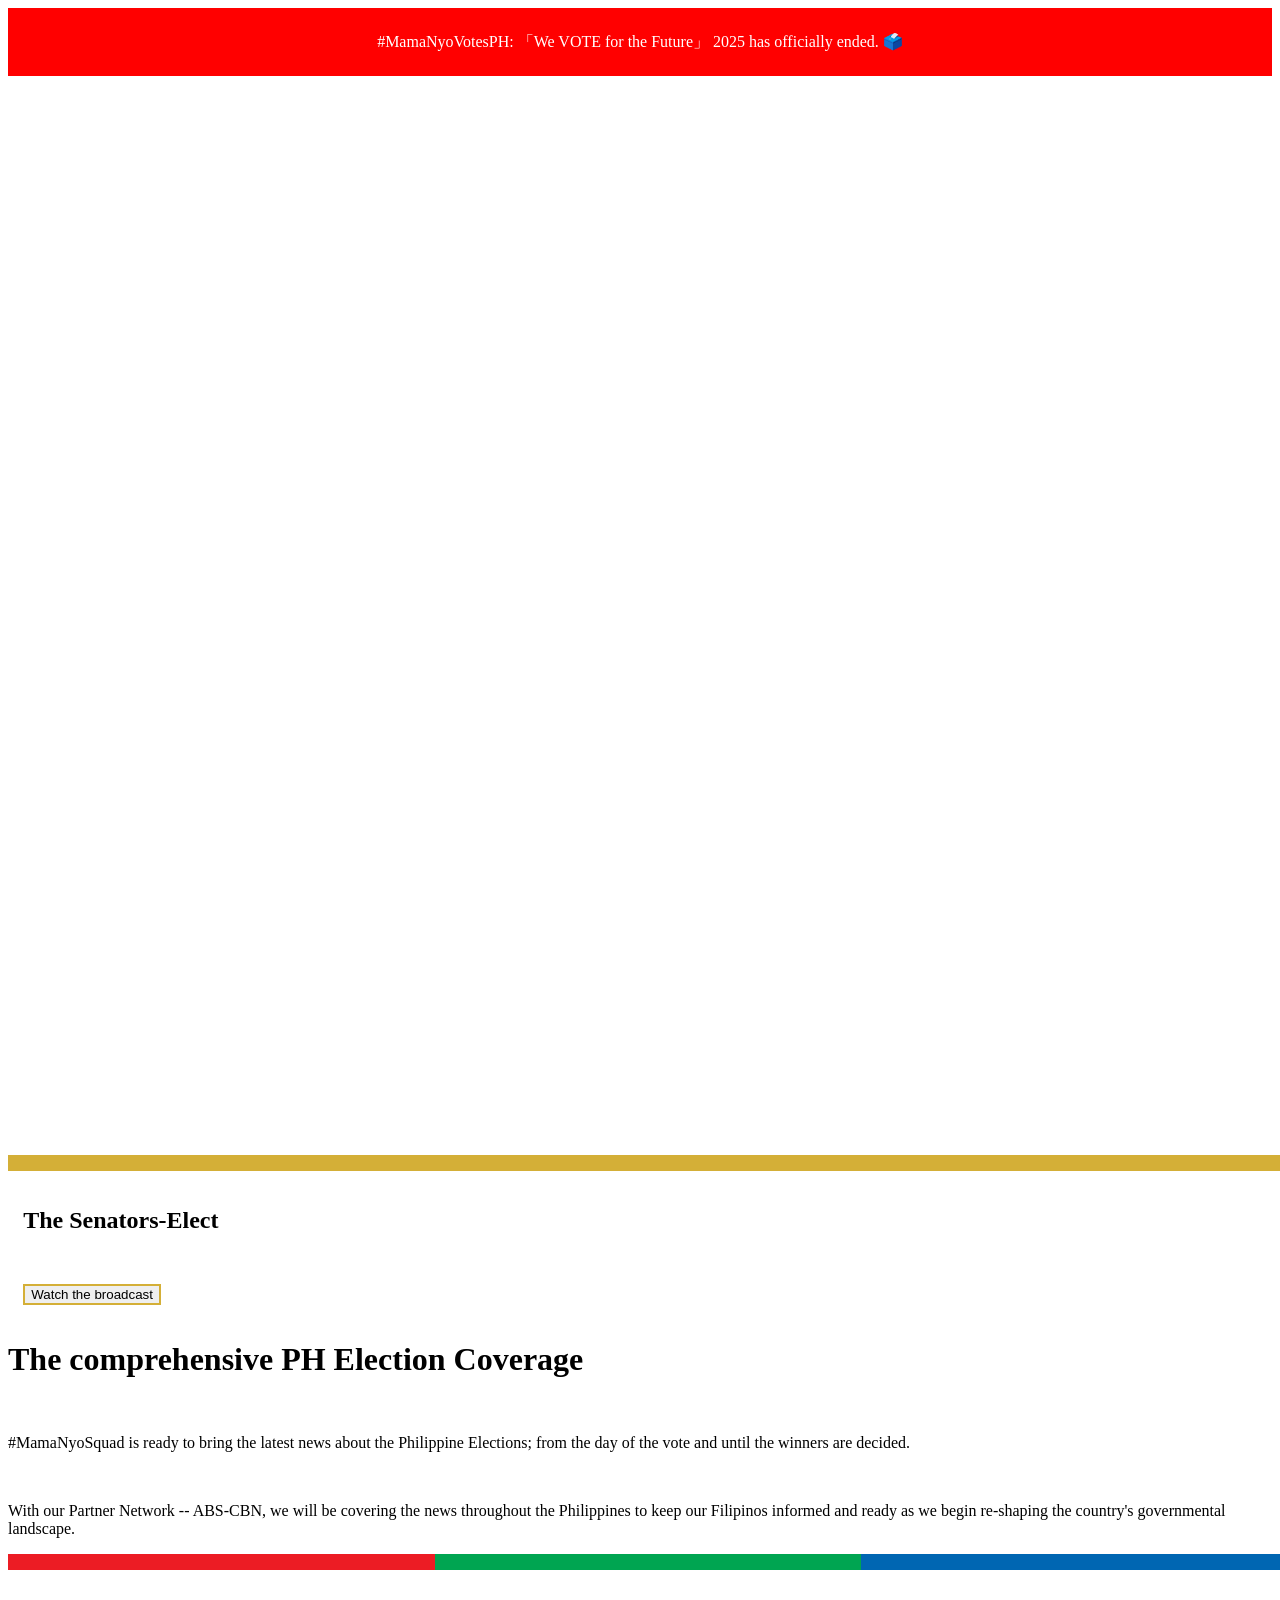
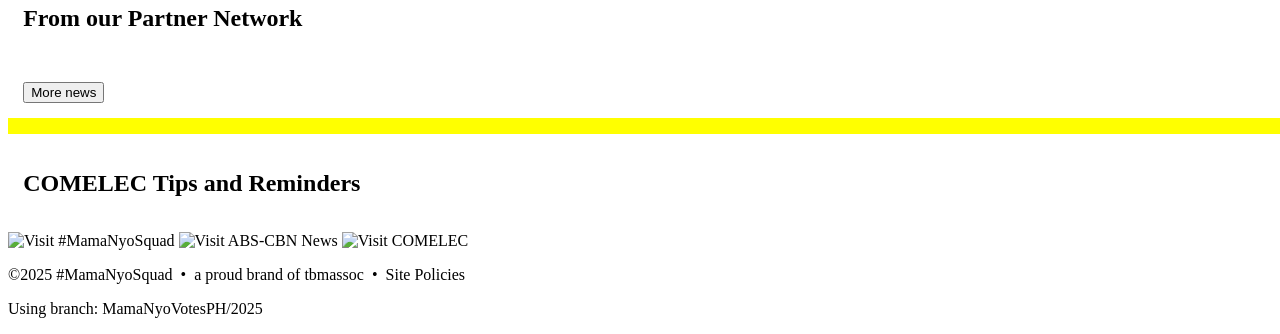
==== commit d3783640: "futureproofing" ====
--- a/index.html
+++ b/index.html
@@ -116,7 +116,7 @@
           <img class="foot-COMELEC" src="https://upload.wikimedia.org/wikipedia/commons/7/73/Commission_on_Elections_%28COMELEC%29.svg" title="Visit COMELEC" onclick="{ window.open('https://comelec.gov.ph'); }" oncontextmenu="{ event.preventDefault(); }">
         </div>
         <p class="footText">©2025 #MamaNyoSquad&ensp;&bull;&ensp;<a rel="noopener noreferrer" onclick="{ window.open('https://tbmassoc.github.io'); }" title="Visit tbmassoc's website">a proud brand of tbmassoc</a>&ensp;&bull;&ensp;<a rel="noopener noreferrer" style="cursor: pointer;" onclick="{ window.location.replace('/policies'); }" title="Read our Site Policies on how we use assets">Site Policies</a></p>
-        <p class="footText">Using branch: <a rel="noopener noreferrer" onclick="{ window.open('https://github.com/MamaNyoSquad/MamaNyoVotesPH/tree/2028'); }">MamaNyoVotesPH/2028</a></p>
+        <p class="footText">Using branch: <a rel="noopener noreferrer" onclick="{ window.open('https://github.com/MamaNyoSquad/MamaNyoVotesPH/tree/2025'); }">MamaNyoVotesPH/2025</a></p>
       </div>
     </footer>
   </body>
